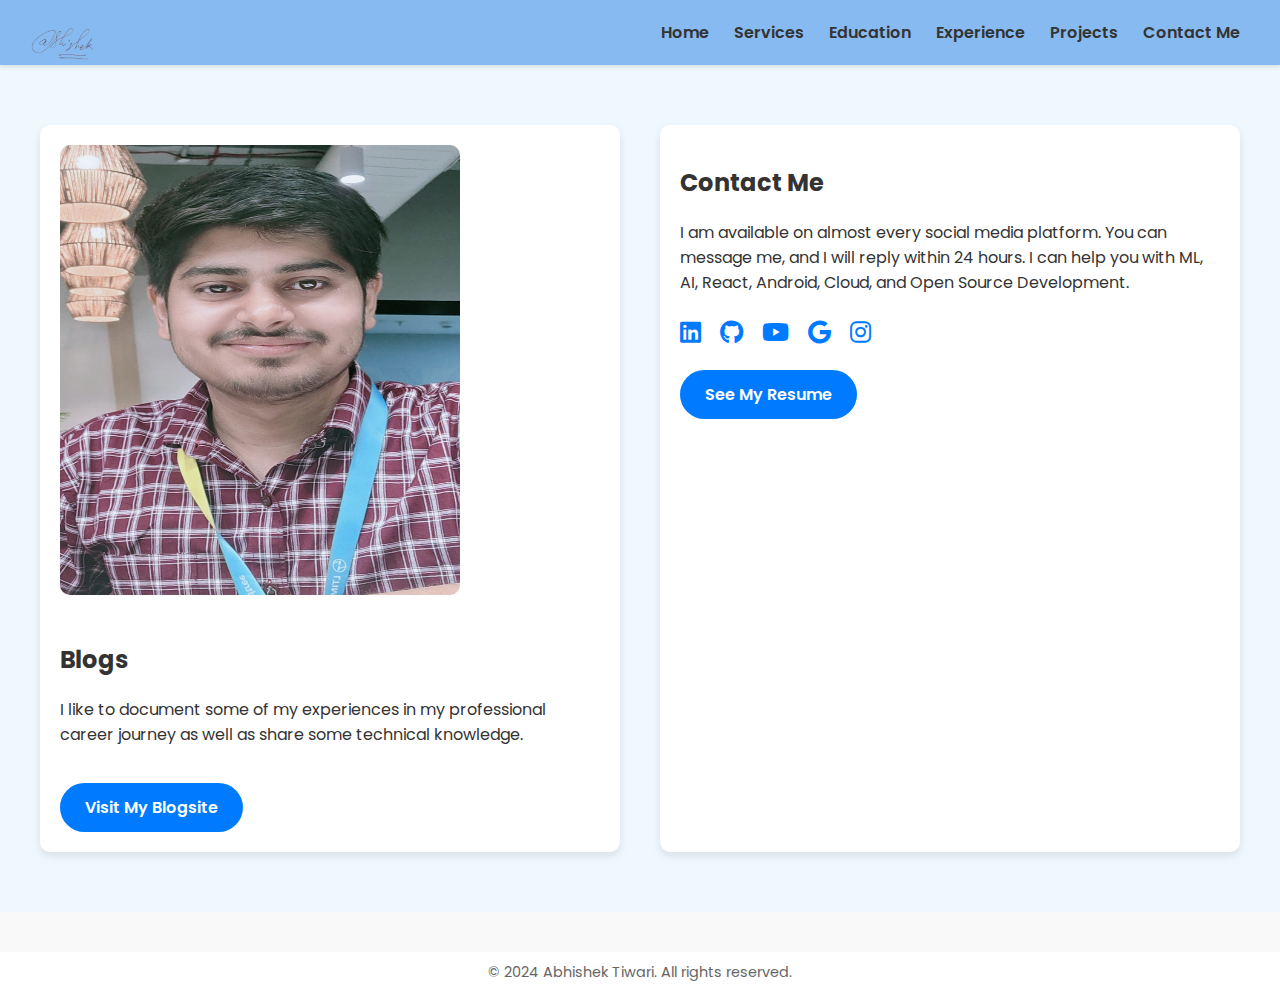
==== contact.html @ efab528d "initial" ====
<!DOCTYPE html>
<html lang="en">

<head>
    <meta charset="UTF-8">
    <meta name="viewport" content="width=device-width, initial-scale=1.0">
    <title>Abhishek Tiwari</title>
    <link rel="stylesheet" href="styles-contact.css">
    <link rel="stylesheet" href="https://cdnjs.cloudflare.com/ajax/libs/font-awesome/6.0.0-beta3/css/all.min.css">
    <link href="https://fonts.googleapis.com/css2?family=Poppins:wght@300;400;600&display=swap" rel="stylesheet">
</head>

<body>
    <header>
        <nav>
            <ul>
                <li><a href="home.html">Home</a></li>
                <li><a href="services.html">Services</a></li>
                <li><a href="education.html">Education</a></li>
                <li><a href="experience.html">Experience</a></li>
                <li><a href="projects.html">Projects</a></li>
                <li><a href="contact.html">Contact Me</a></li>
            </ul>
        </nav>
        <img src="images/sign.png" alt="Your Sign" class="sign-logo">
    </header>
    <div class="section">
        <div class="container">
            <div class="left">
                <div class="profile-pic">
                    <img src="images/my pic.jpg" alt="Profile Picture">
                </div>
                <h2>Blogs</h2>
                <p>I like to document some of my experiences in my professional career journey as well as share some technical knowledge.</p>
                <a href="your-blog-link.html" class="button">Visit My Blogsite</a>
            </div>
            <div class="right">
                <h2>Contact Me</h2>
                <p>I am available on almost every social media platform. You can message me, and I will reply within 24 hours. I can help you with ML, AI, React, Android, Cloud, and Open Source Development.</p>
                <div class="social-icons">
                    <a href="your-linkedin-link" target="_blank"><i class="fab fa-linkedin"></i></a>
                    <a href="https://github.com/Abhishek543-dotcom" target="_blank"><i class="fab fa-github"></i></a>
                    <a href="https://www.youtube.com/channel/your-youtube-channel" target="_blank"><i class="fab fa-youtube"></i></a>
                    <a href="mailto:abhi1931480@gmail.com" target="_blank"><i class="fab fa-google"></i></a>
                    <a href="https://www.instagram.com/abhi_teshh/" target="_blank"><i class="fab fa-instagram"></i></a>
                </div>
                <a href="https://drive.google.com/file/d/1gyDjtCaPTHrkzFo2y01G2bTQaF3CwvPk/view?usp=sharing" class="button">See My Resume</a>
            </div>
        </div>
    </div>
    <footer>
        <p>&copy; 2024 Abhishek Tiwari. All rights reserved.</p>
    </footer>
</body>

</html>
---- styles-contact.css ----
body {
    font-family: 'Poppins', sans-serif;
    margin: 0;
    padding: 0;
    background-color: #f9f9f9;
    color: #333;
}

header {
    background-color: #87baf0;
    padding: 20px 40px;
    box-shadow: 0 2px 4px rgba(0, 0, 0, 0.1);
    position: relative;

}


nav ul {
    list-style-type: none;
    margin: 0;
    padding: 0;
    display: flex;
    justify-content: flex-end;
    align-items: center;
}

nav ul li {
    margin-left: 25px;
}

nav ul li a {
    text-decoration: none;
    color: #333;
    font-weight: 600;
    transition: color 0.3s ease;
}

nav ul li a:hover {
    color: #ffffff;
}

.sign-logo {
    position: absolute;
    top: 20px;
    left: 20px;
    width: 80px;
    height: auto;
}

.section {
    padding: 60px 20px;
    background-color: #f0f8ff;
}

.container {
    max-width: 1200px;
    margin: 0 auto;
    display: flex;
    gap: 40px;
    flex-wrap: wrap;
}

.left,
.right {
    background: #ffffff;
    padding: 20px;
    border-radius: 10px;
    box-shadow: 0 4px 8px rgba(0, 0, 0, 0.1);
    flex: 1;
}

.profile-pic img {
    width: 400px;
    height: 450px;

    border-radius: 10px;
    margin-bottom: 20px;
}

.button {
    display: inline-block;
    padding: 12px 25px;
    background-color: #007BFF;
    color: #ffffff;
    border-radius: 50px;
    text-decoration: none;
    font-weight: 600;
    transition: background-color 0.3s ease, transform 0.2s ease;
    margin-top: 20px;
}

.button:hover {
    background-color: #0056b3;
    transform: translateY(-3px);
}

.social-icons {
    margin-top: 20px;
}

.social-icons a {
    color: #007BFF;
    font-size: 1.5em;
    margin-right: 15px;
    transition: transform 0.2s ease;
}

.social-icons a:hover {
    transform: scale(1.1);
}

footer {
    margin-top: 40px;
    padding: 10px;
    background-color: #ffffff;

}

footer p {
    margin: 0;
    font-size: 0.9em;
    text-align: center;
    color: #666;
}
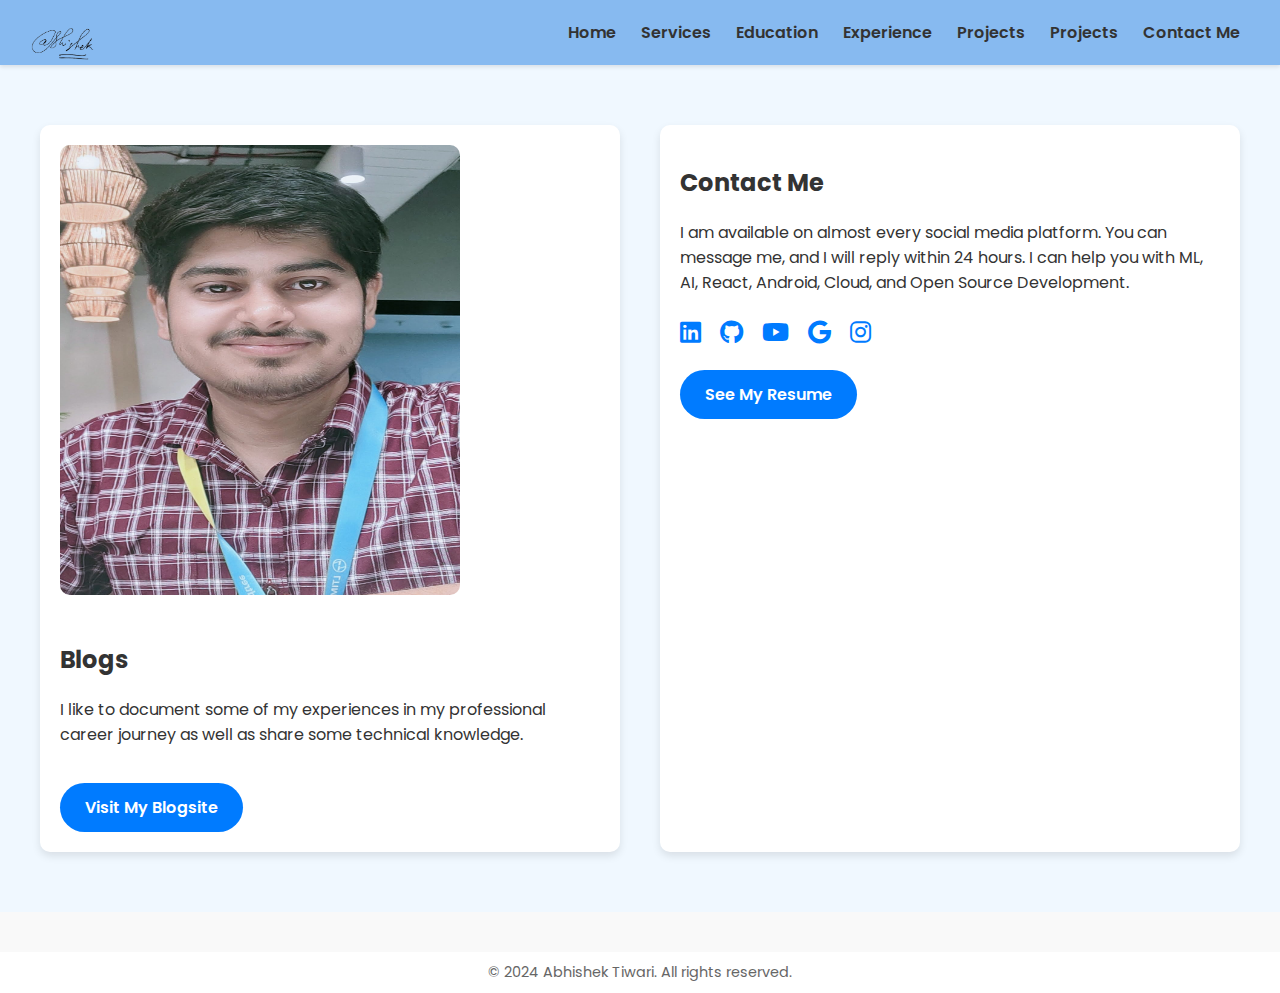
==== commit 0041c299: "added new file github.html" ====
--- a/contact.html
+++ b/contact.html
@@ -19,6 +19,7 @@
                 <li><a href="education.html">Education</a></li>
                 <li><a href="experience.html">Experience</a></li>
                 <li><a href="projects.html">Projects</a></li>
+                <li><a href="github.html">Projects</a></li>
                 <li><a href="contact.html">Contact Me</a></li>
             </ul>
         </nav>
@@ -44,7 +45,7 @@
                     <a href="mailto:abhi1931480@gmail.com" target="_blank"><i class="fab fa-google"></i></a>
                     <a href="https://www.instagram.com/abhi_teshh/" target="_blank"><i class="fab fa-instagram"></i></a>
                 </div>
-                <a href="https://drive.google.com/file/d/1gyDjtCaPTHrkzFo2y01G2bTQaF3CwvPk/view?usp=sharing" class="button">See My Resume</a>
+                <a href="https://drive.google.com/file/d/1Jw-HGdavwzakozj3kVQ77qBxKu3NHxc9/view?usp=sharing" class="button">See My Resume</a>
             </div>
         </div>
     </div>
--- a/styles-contact.css
+++ b/styles-contact.css
@@ -121,4 +121,21 @@
     font-size: 0.9em;
     text-align: center;
     color: #666;
-}+}
+
+.section {
+    padding: 60px 20px;
+    background-color: #f0f8ff;
+    animation: fadeIn 1s ease-in-out;
+}
+
+@keyframes fadeIn {
+    from {
+        opacity: 0;
+        transform: translateY(20px);
+    }
+    to {
+        opacity: 1;
+        transform: translateY(0);
+    }
+}
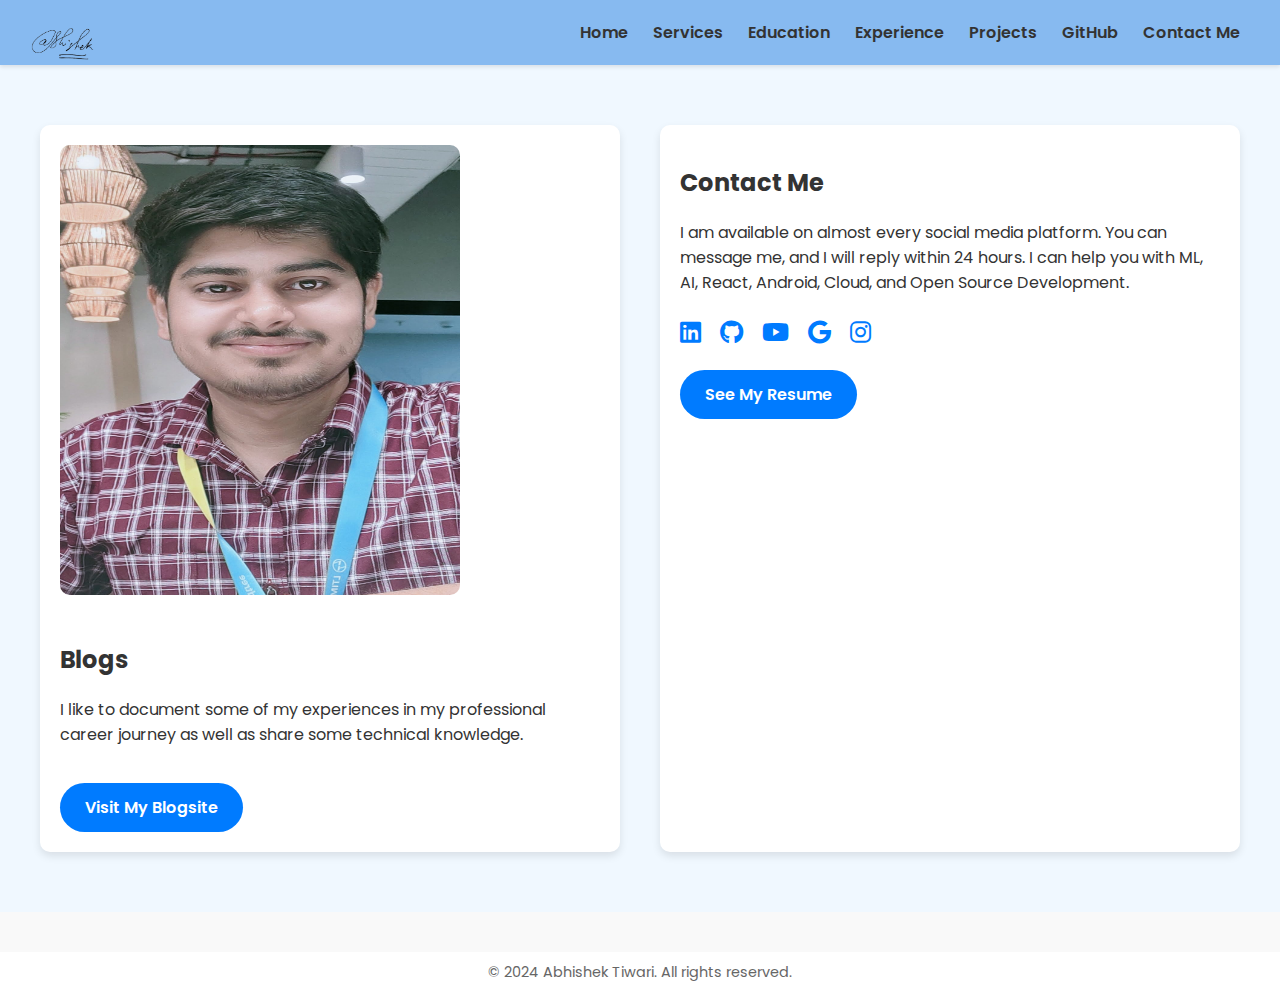
==== commit 9ecf7c20: "added new file github.html" ====
--- a/contact.html
+++ b/contact.html
@@ -19,7 +19,7 @@
                 <li><a href="education.html">Education</a></li>
                 <li><a href="experience.html">Experience</a></li>
                 <li><a href="projects.html">Projects</a></li>
-                <li><a href="github.html">Projects</a></li>
+                <li><a href="github.html">GitHub</a></li>
                 <li><a href="contact.html">Contact Me</a></li>
             </ul>
         </nav>
